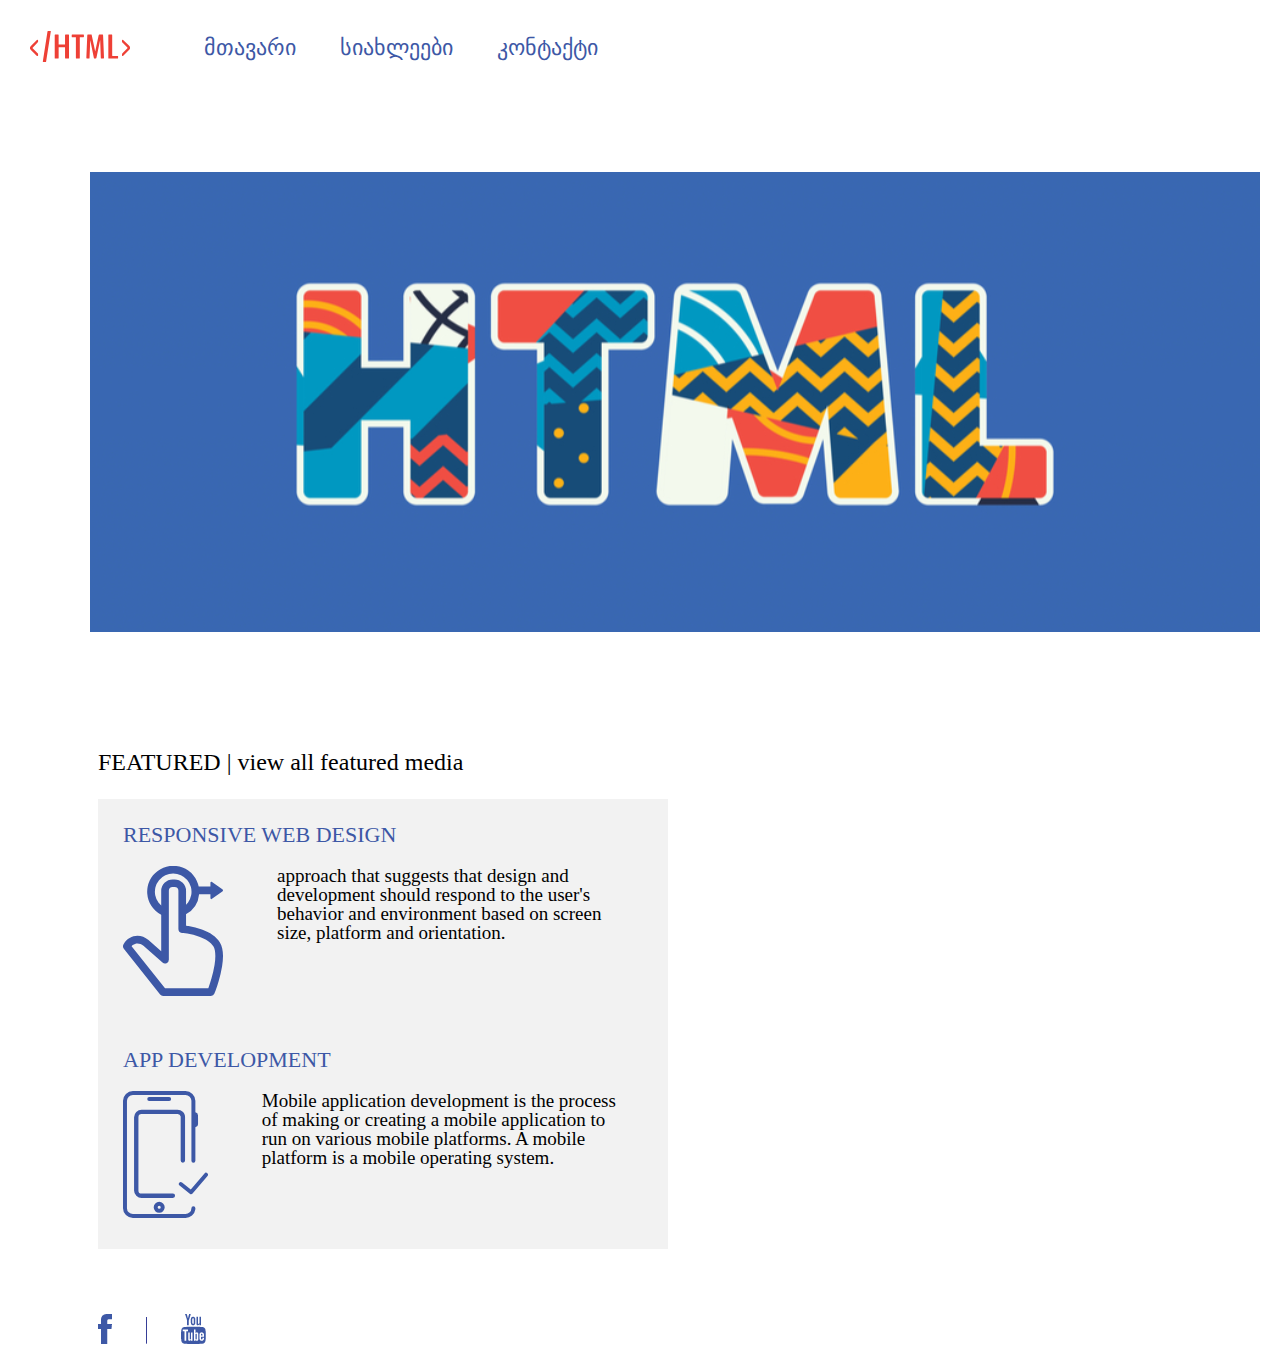
==== index.html @ e4896631 "day1" ====
<!DOCTYPE html>
<html lang="en">
<head>
    <meta charset="UTF-8">
    <meta http-equiv="X-UA-Compatible" content="IE=edge">
    <meta name="viewport" content="width=device-width, initial-scale=1.0">
    <link rel="stylesheet" href="CSS/reset.css">
    <link rel="stylesheet" href="CSS/style.css">
    <title>home</title>
</head>
<body>
    <!-- start headerv -->
    <header>
        <div class="logo">
            <img src="images/logo.svg" alt="logo">
        </div >
        <nav class="nav">
            <li><a class="nav_lnk" href="">მთავარი</a></li>
            <li><a class="nav_lnk" href="">სიახლეები</a></li>
            <li><a class="nav_lnk" href="">კონტაქტი</a></li>
        </nav>

    </header>
    <!-- end header  -->
    <section>
        <div class="banner1">
            <img src="images/banner-img.svg" alt="banner">
        </div>
    </section>
    <!-- title featur -->
    <section>
        <div class="feature">   
            <h2>FEATURED | view all featured media</h2>   
        </div>
    <div class="cont">  
        <!-- container 1 -->
        <div class="container">
            <h3 class="title">RESPONSIVE WEB DESIGN</h3>   
            
            <div>
                <img  src="images/click.svg" alt="clic">
                <p class="sec2_txt">
                    approach that suggests that design and development should respond to the user's behavior and environment based on screen size, platform and orientation.
                </p>
            </div>
            
            
        </div>
        <!-- container 2 -->
    
        <div class="container">
            <h3 class="title">APP DEVELOPMENT</h3>   
        
            <div>
              <img  src="images/phone.svg" alt="clic">
              <p class="sec2_txt">
                Mobile application development is the process of making or creating a mobile application to run on various mobile platforms. A mobile platform is a mobile operating system.
              </p>
            </div>
        
        
        </div>

    </div>
    </section>
    <!-- start fooder  -->
    <!-- start footer  -->
    <footer>
        <div  >
            <a class="footricon facebook" href="https://www.facebook.com/" target="_blank"><img src="images/fb.png" alt="facebok"></a>
            <img src="images/Line 3.png" alt="line">
            <a class="footricon" href="https://www.youtube.com/" target="_blank"><img src="images/youtu.png" alt="youtube"></a>

        </div>

    </footer>
</body>
</html>
---- CSS/style.css ----
/*  start header */
.logo{
    margin: 31px 50px 77px 30px;
    display: inline-block;
    vertical-align: middle;
}

.nav{
    list-style: none;
    display: inline-block;
}
.nav li{
       display: inline-block;
       margin: 31px 20px 77px;
       vertical-align: middle
}
.nav_lnk{
    font-size:22px;
    color: #3D58A6;
    text-decoration: none;
}

/* banner  */

.banner1{
    margin: 30px 98px 115px 90px ;
}

/* start section  */
.feature{
    font-size: 24px;
    margin-bottom: 25px;
    margin-left: 98px;
}  
.cont{
    margin-left: 98px;
    margin-bottom: 65px;
}

.container{
    width: 570px;
    height: 225px;
    background-color: #F2F2F2;
    margin-right: 20px;
    padding: 25px;
    display: inline-block;
}
.title{
    font-size: 22px;
    color: #3D58A6;
    margin-bottom: 20px;

}

.sec2_txt{
    font-size: 19px;
    display: inline-block;
    vertical-align: top;
    width: 355px;
    height: 144;
    margin-left: 50px;
}
/* start footer */
.footricon{
    margin: 32px 30px 29px ; 
     
 }
 .facebook{
    margin-left: 98px;
 }
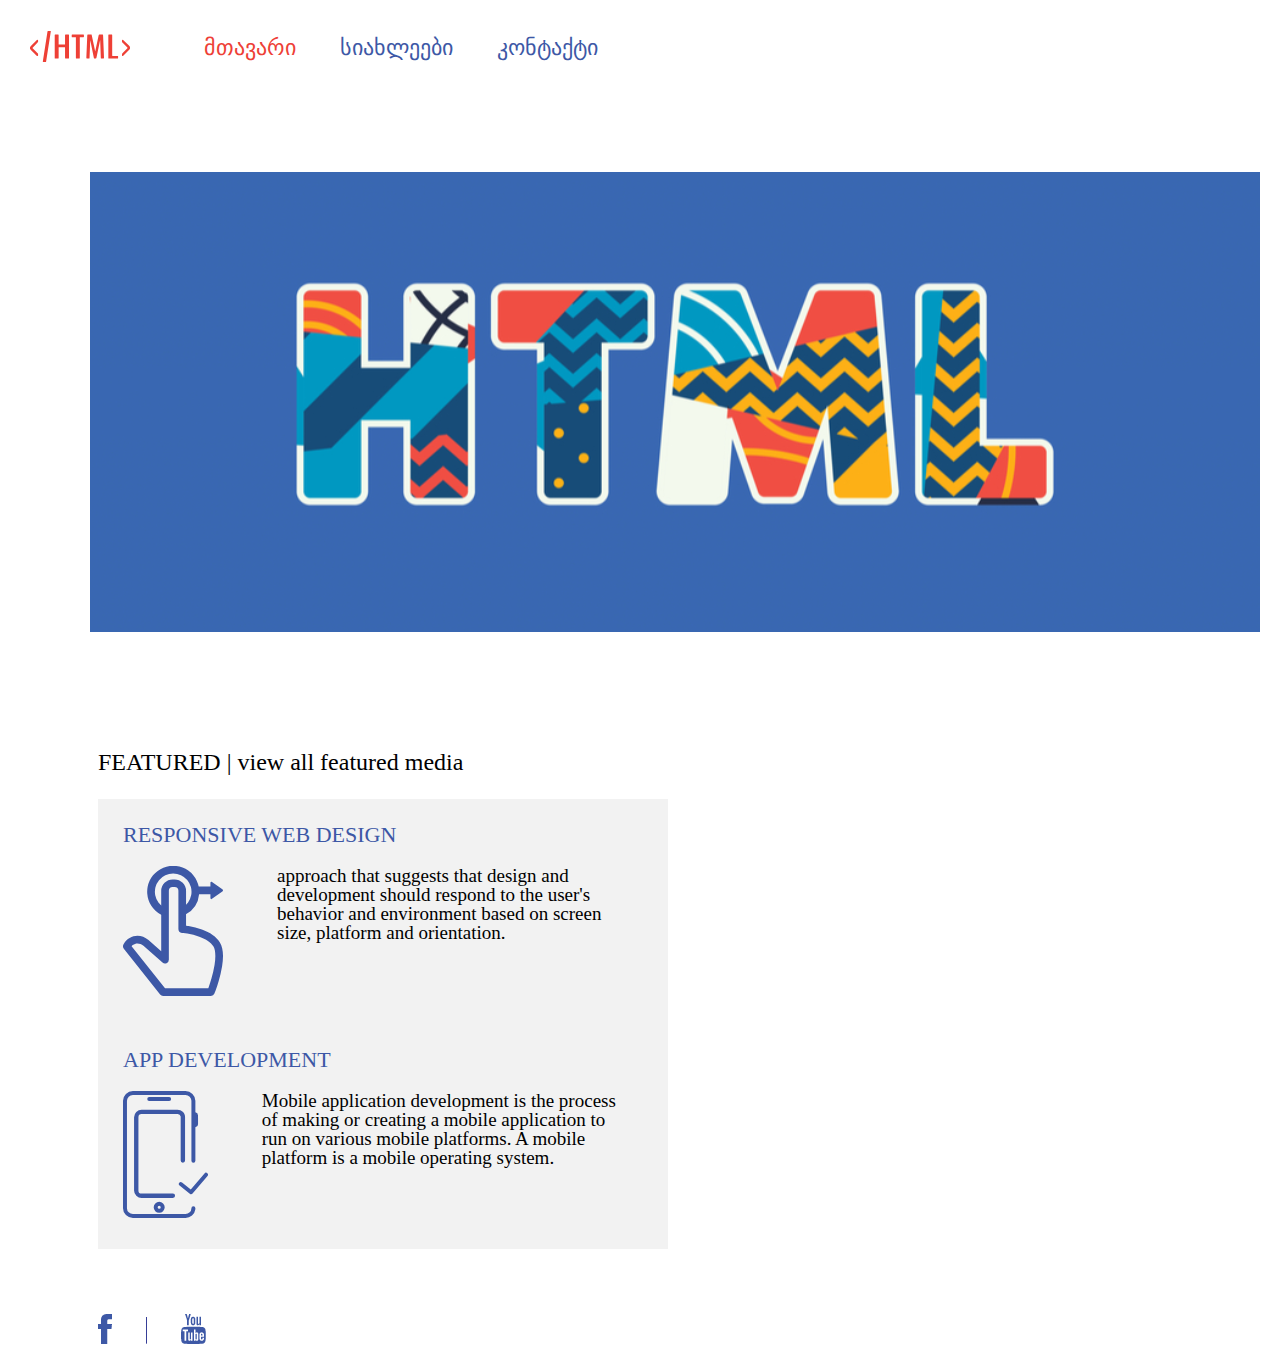
==== commit 1e10f907: "create News and Contact pages" ====
--- a/index.html
+++ b/index.html
@@ -5,6 +5,9 @@
     <meta http-equiv="X-UA-Compatible" content="IE=edge">
     <meta name="viewport" content="width=device-width, initial-scale=1.0">
     <link rel="stylesheet" href="CSS/reset.css">
+    <link rel="stylesheet" href="https://cdn.web-fonts.ge/fonts/bpg-nino-mtavruli-bold/css/bpg-nino-mtavruli-bold.min.css">
+    <link rel="stylesheet" href="https//cdn.web-fonts.ge/fonts/bpg-ingiri-arial/css/bpg-ingiri-arial.min.css">
+    <link rel="preconnect" href="https://fonts.googleapis.com">
     <link rel="stylesheet" href="CSS/style.css">
     <title>home</title>
 </head>
@@ -12,12 +15,12 @@
     <!-- start headerv -->
     <header>
         <div class="logo">
-            <img src="images/logo.svg" alt="logo">
+            <a href="#"><img src="images/logo.svg" alt="logo"></a>
         </div >
         <nav class="nav">
-            <li><a class="nav_lnk" href="">მთავარი</a></li>
-            <li><a class="nav_lnk" href="">სიახლეები</a></li>
-            <li><a class="nav_lnk" href="">კონტაქტი</a></li>
+            <li><a class="nav_lnk nav_lnk_active" href="#">მთავარი</a></li>
+            <li><a class="nav_lnk" href="pages/news.html">სიახლეები</a></li>
+            <li><a class="nav_lnk" href="pages/conact.html">კონტაქტი</a></li>
         </nav>
 
     </header>
--- a/CSS/style.css
+++ b/CSS/style.css
@@ -1,5 +1,8 @@
 
 /*  start header */
+.nav_lnk {
+    font-family: "BPG Nino Mtavruli Bold", sans-serif;
+}
 .logo{
     margin: 31px 50px 77px 30px;
     display: inline-block;
@@ -15,11 +18,16 @@
        margin: 31px 20px 77px;
        vertical-align: middle
 }
+
 .nav_lnk{
     font-size:22px;
     color: #3D58A6;
     text-decoration: none;
 }
+.nav_lnk_active{
+    color:#EE4036 ;
+}
+
 
 /* banner  */
 
